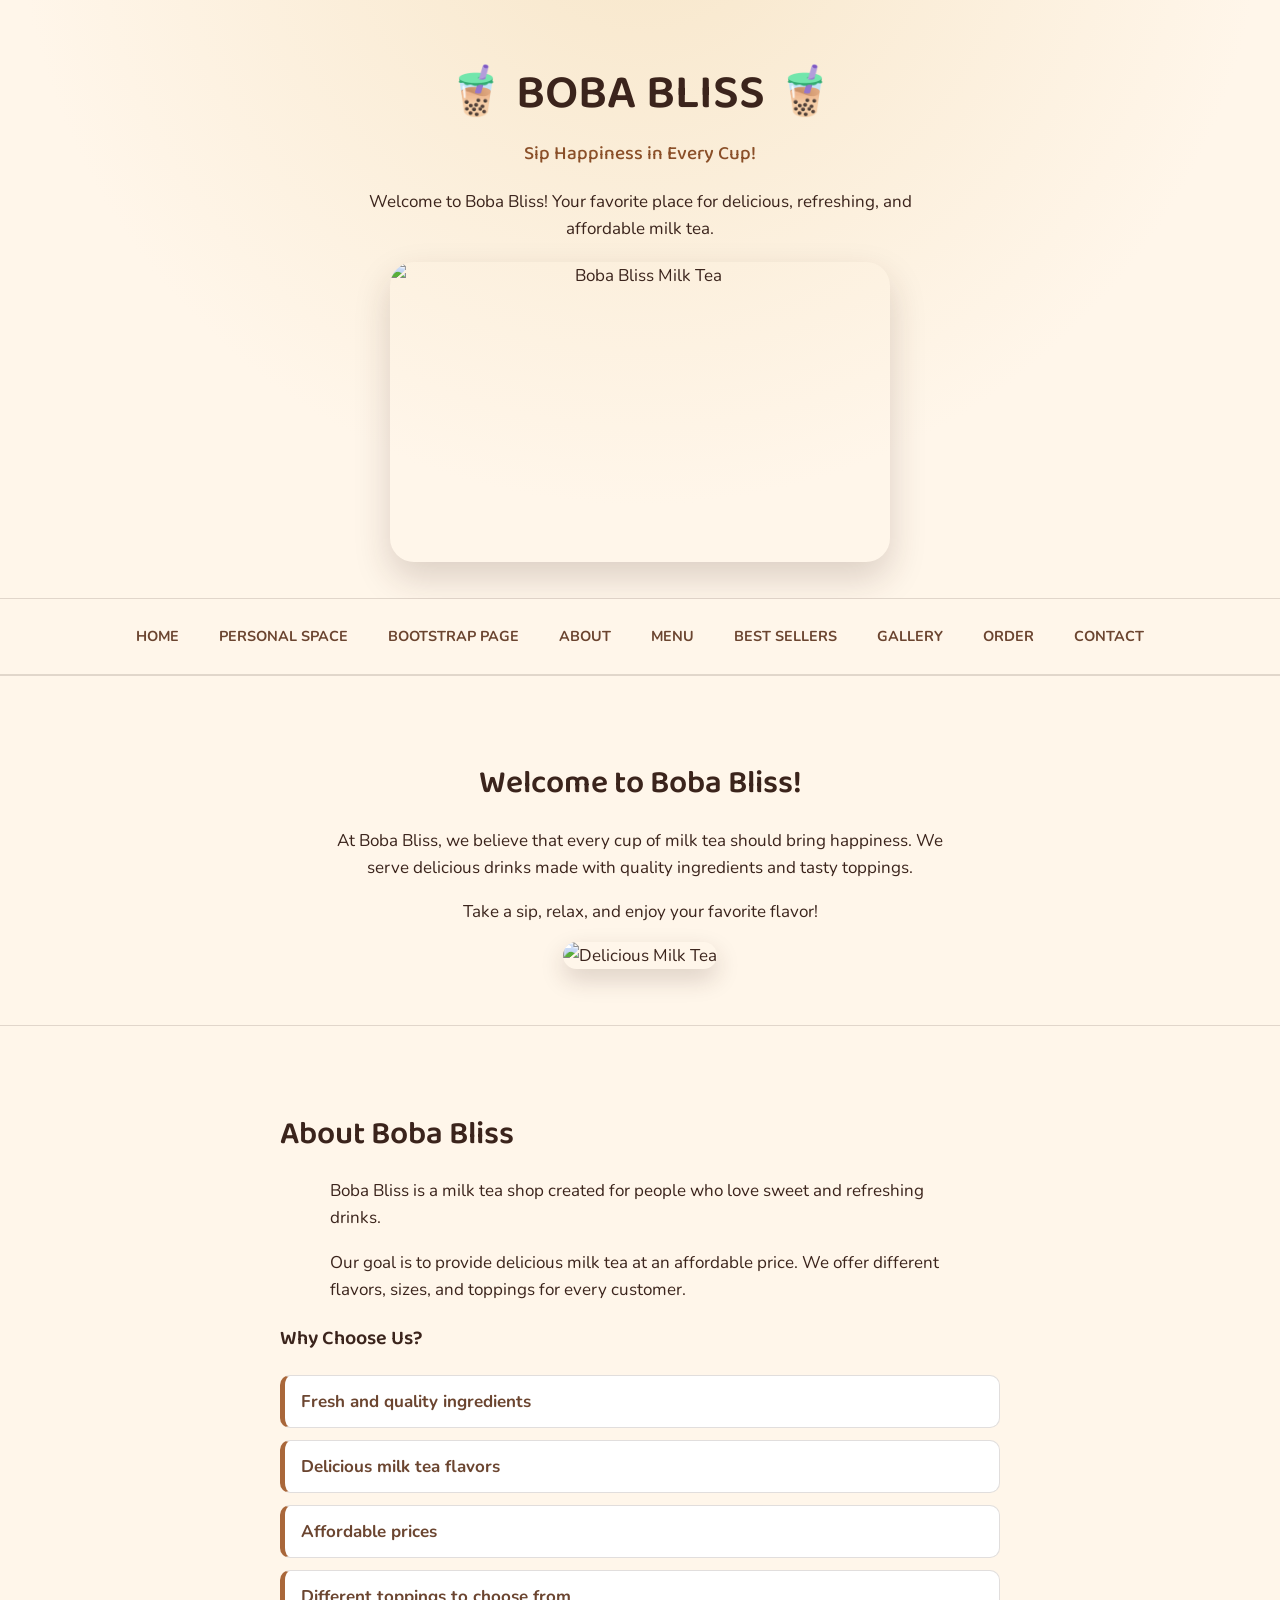
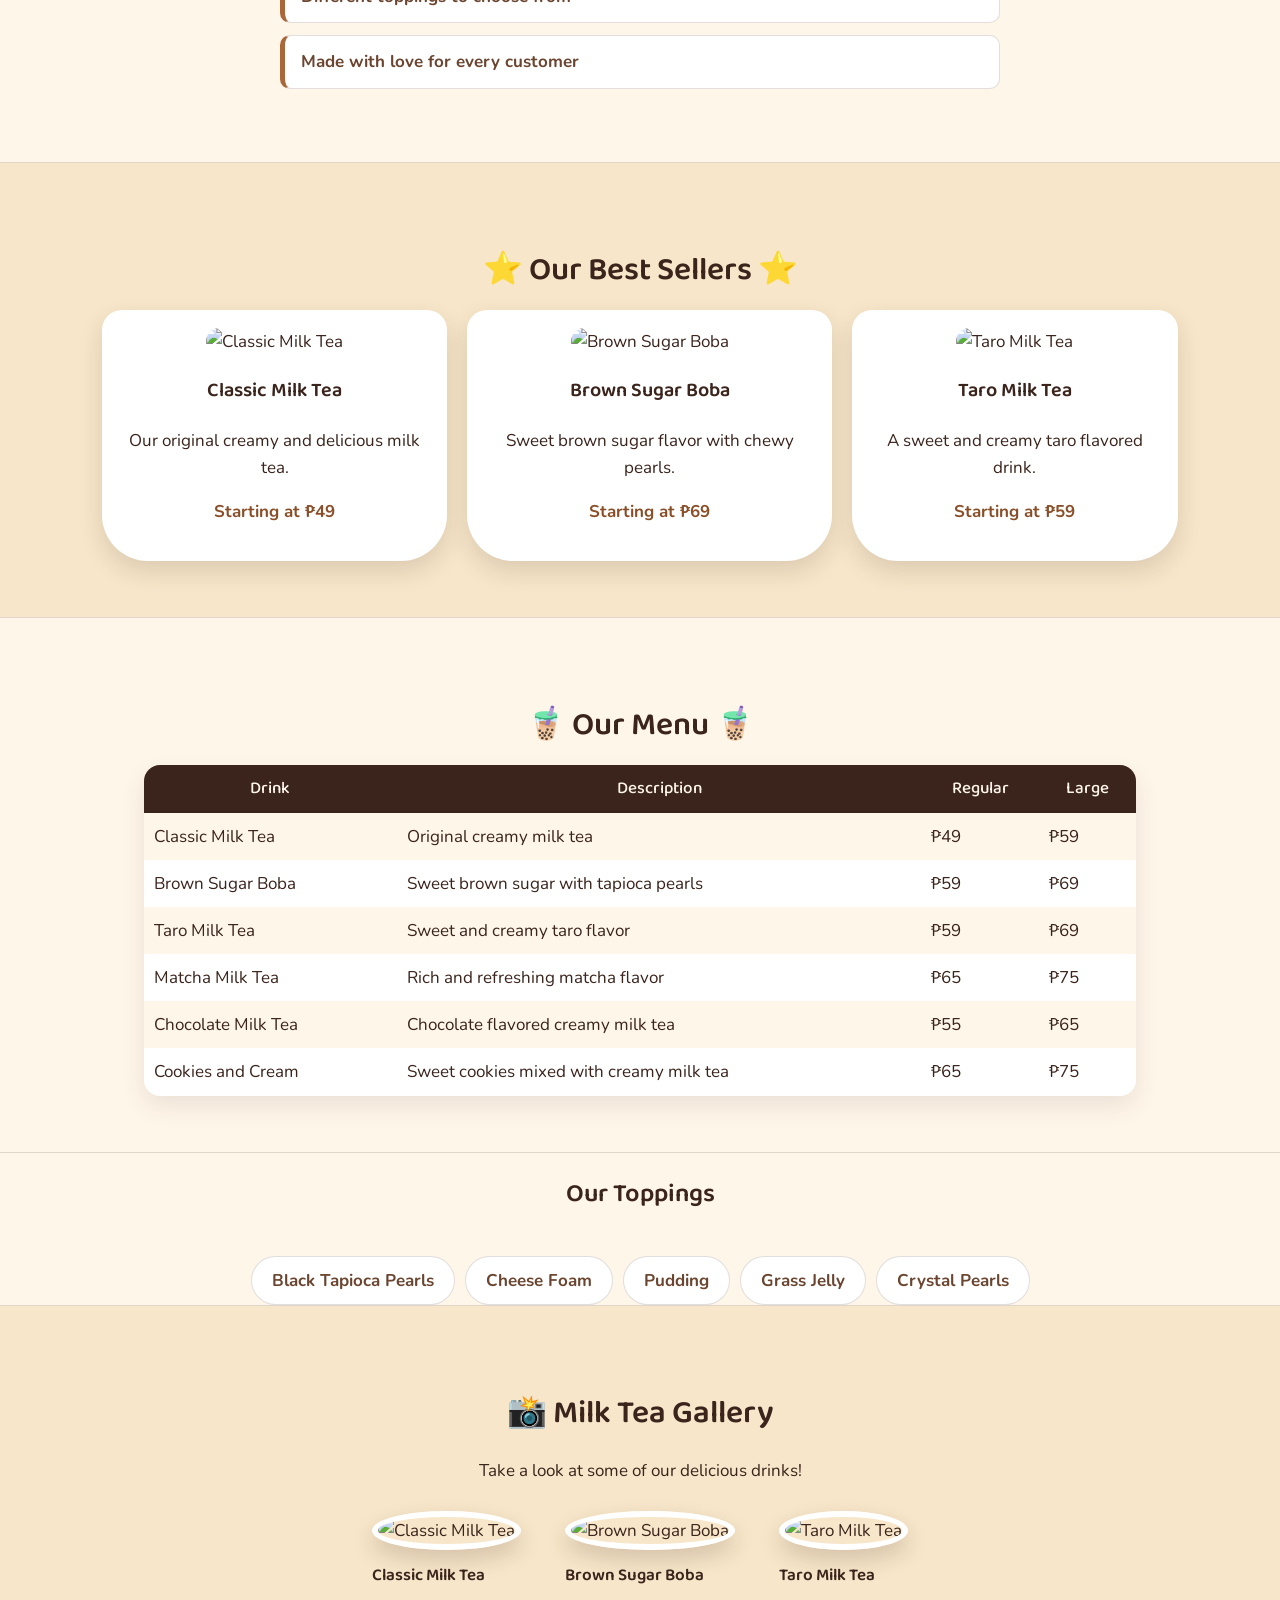
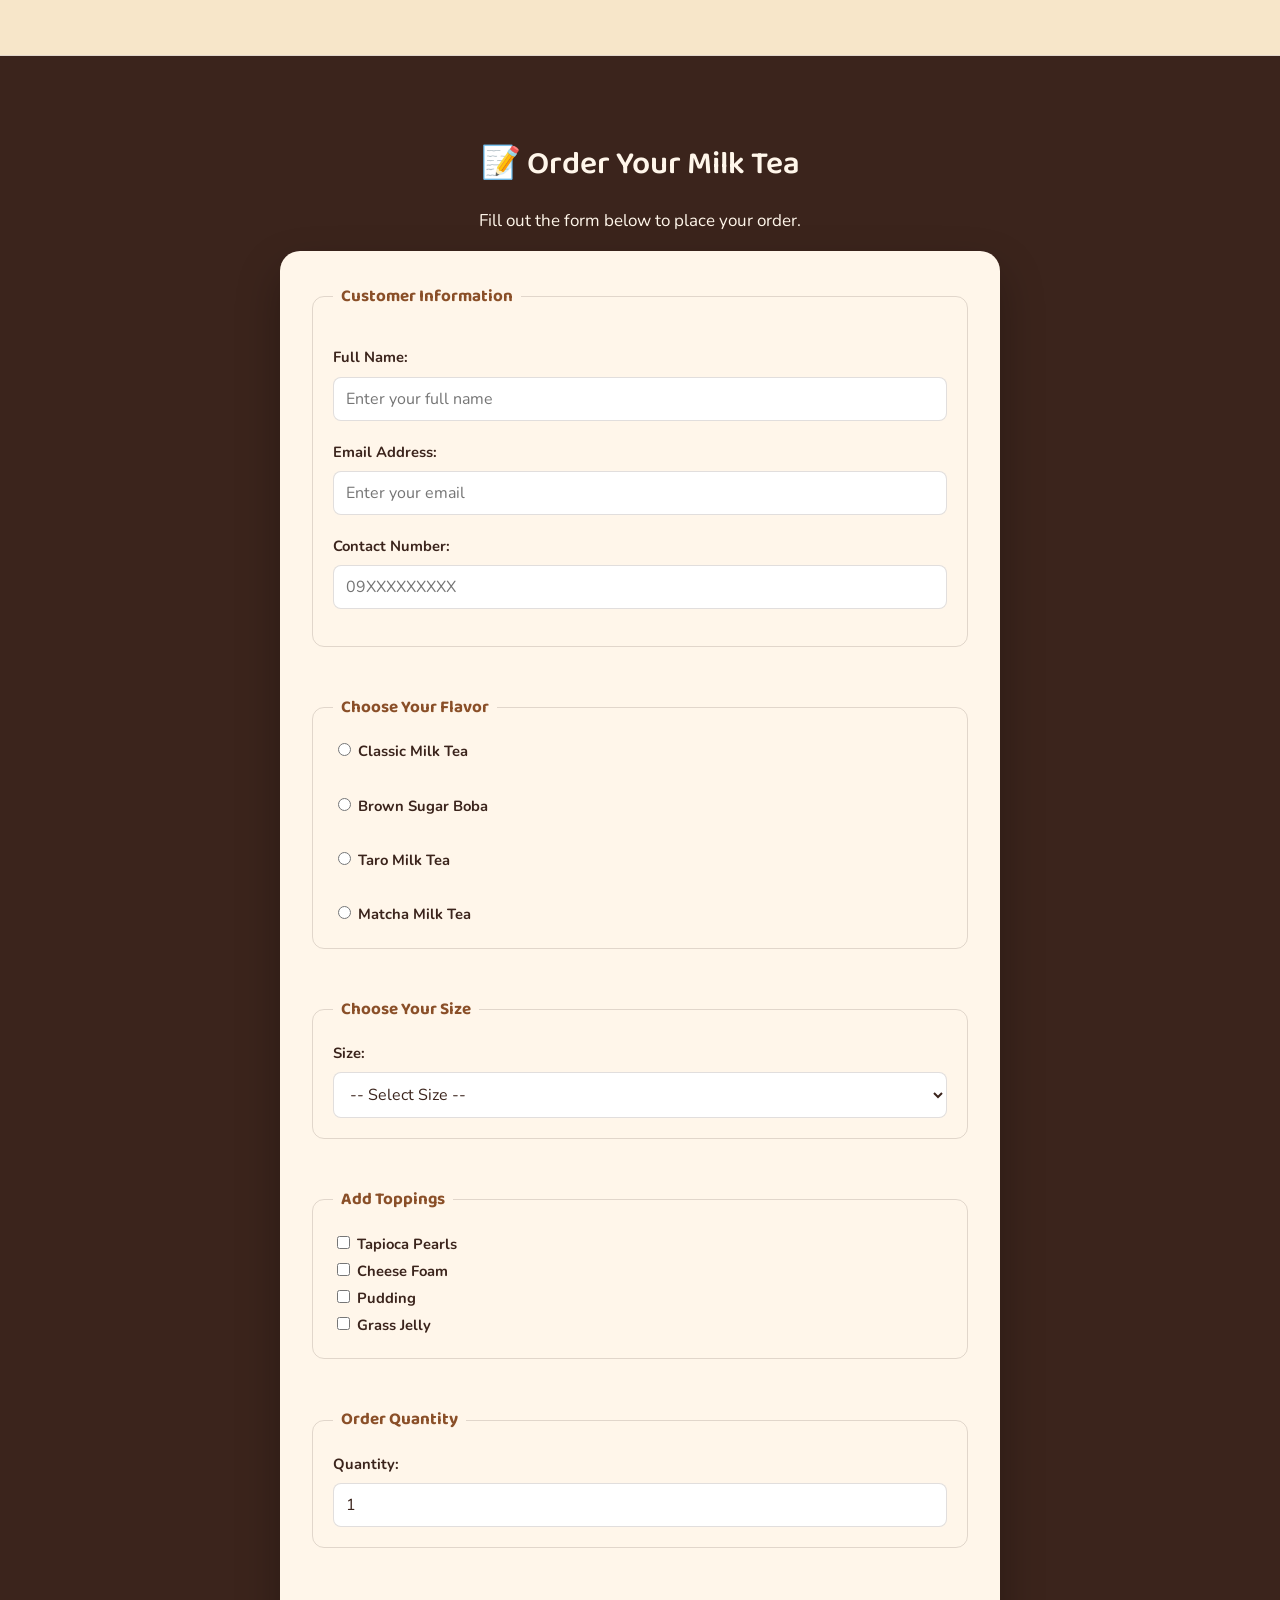
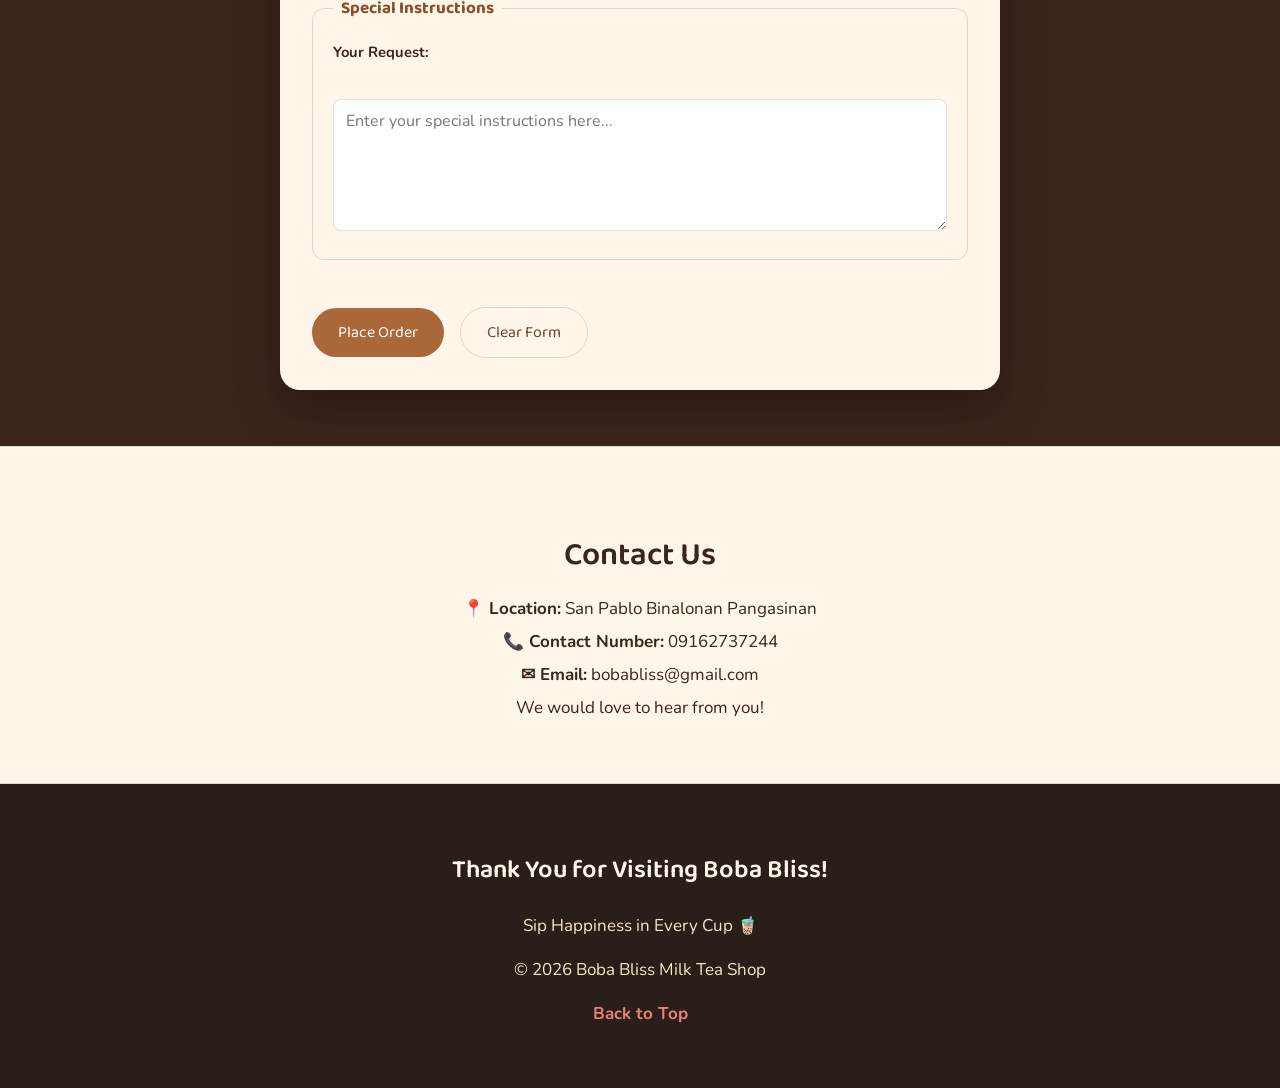
==== index.html @ b918bef1 "Add files via upload" ====
<!DOCTYPE html>
<html lang="en">
<head>
    <meta charset="UTF-8">
    <meta name="viewport" content="width=device-width, initial-scale=1.0">
    <title>Boba Bliss Milk Tea Shop</title>

    <!-- Google Fonts -->
    <link rel="preconnect" href="https://fonts.googleapis.com">
    <link href="https://fonts.googleapis.com/css2?family=Baloo+2:wght@500;600;700&family=Nunito:wght@400;600;700;800&display=swap" rel="stylesheet">

    <!-- EXTERNAL CSS -->
    <link rel="stylesheet" href="style.css">

    <!-- INTERNAL CSS -->
    <style>
        #home img { animation: fadeUp 0.7s ease both; }
        @keyframes fadeUp {
            from { opacity: 0; transform: translateY(14px); }
            to   { opacity: 1; transform: translateY(0); }
        }
        @media print {
            nav, #order, footer { display: none; }
        }
    </style>
</head>

<body>

<!-- HEADER -->
<header align="center">

    <h1>🧋 BOBA BLISS 🧋</h1>

    <h2>Sip Happiness in Every Cup!</h2>

    <p>
        Welcome to Boba Bliss! Your favorite place for delicious,
        refreshing, and affordable milk tea.
    </p>

    <img src="images/milktea.jpg"
         alt="Boba Bliss Milk Tea"
         width="500"
         height="300">

</header>

<hr>

<!-- MAIN NAVIGATION -->
<nav class="site-nav">
    <a href="index.html">HOME</a>
    <a href="personal-space.html">PERSONAL SPACE</a>
    <a href="bootstrap-space.html">BOOTSTRAP PAGE</a>
    <a href="#about">ABOUT</a>
    <a href="#menu">MENU</a>
    <a href="#bestsellers">BEST SELLERS</a>
    <a href="#gallery">GALLERY</a>
    <a href="#order">ORDER</a>
    <a href="#contact">CONTACT</a>
</nav>

<hr>

<!-- HOME SECTION -->
<div id="home" align="center">

    <h2>Welcome to Boba Bliss!</h2>

    <p>
        At Boba Bliss, we believe that every cup of milk tea
        should bring happiness. We serve delicious drinks made
        with quality ingredients and tasty toppings.
    </p>

    <p>
        Take a sip, relax, and enjoy your favorite flavor!
    </p>

    <!-- INLINE CSS example -->
    <img src="images/milktea.jpg"
         alt="Delicious Milk Tea"
         width="400"
         style="border-radius:20px; box-shadow:0 10px 24px rgba(59,36,28,0.18);">

</div>

<hr>

<!-- ABOUT SECTION -->
<div id="about">

    <h2>About Boba Bliss</h2>

    <p>
        Boba Bliss is a milk tea shop created for people who
        love sweet and refreshing drinks.
    </p>

    <p>
        Our goal is to provide delicious milk tea at an affordable
        price. We offer different flavors, sizes, and toppings
        for every customer.
    </p>

    <h3>Why Choose Us?</h3>

    <ul>

        <li>Fresh and quality ingredients</li>

        <li>Delicious milk tea flavors</li>

        <li>Affordable prices</li>

        <li>Different toppings to choose from</li>

        <li>Made with love for every customer</li>

    </ul>

</div>

<hr>

<!-- BEST SELLERS -->
<div id="bestsellers" align="center">

    <h2>⭐ Our Best Sellers ⭐</h2>

    <table border="1"
           width="90%"
           cellpadding="10"
           align="center">

        <tr>

            <td align="center">

                <img src="images/classic.jpg"
                     alt="Classic Milk Tea"
                     width="150"
                     height="200">

                <h3>Classic Milk Tea</h3>

                <p>
                    Our original creamy and delicious milk tea.
                </p>

                <p>
                    <strong>Starting at ₱49</strong>
                </p>

            </td>


            <td align="center">

                <img src="images/brown-sugar.jpg"
                     alt="Brown Sugar Boba"
                     width="150"
                     height="200">

                <h3>Brown Sugar Boba</h3>

                <p>
                    Sweet brown sugar flavor with chewy pearls.
                </p>

                <p>
                    <strong>Starting at ₱69</strong>
                </p>

            </td>


            <td align="center">

                <img src="images/taro.jpg"
                     alt="Taro Milk Tea"
                     width="150"
                     height="200">

                <h3>Taro Milk Tea</h3>

                <p>
                    A sweet and creamy taro flavored drink.
                </p>

                <p>
                    <strong>Starting at ₱59</strong>
                </p>

            </td>

        </tr>

    </table>

</div>

<hr>

<!-- MENU SECTION -->
<div id="menu">

    <h2 align="center">🧋 Our Menu 🧋</h2>

    <table border="1"
           width="80%"
           cellpadding="10"
           align="center">

        <tr>

            <th>Drink</th>

            <th>Description</th>

            <th>Regular</th>

            <th>Large</th>

        </tr>


        <tr>

            <td>Classic Milk Tea</td>

            <td>Original creamy milk tea</td>

            <td>₱49</td>

            <td>₱59</td>

        </tr>


        <tr>

            <td>Brown Sugar Boba</td>

            <td>Sweet brown sugar with tapioca pearls</td>

            <td>₱59</td>

            <td>₱69</td>

        </tr>


        <tr>

            <td>Taro Milk Tea</td>

            <td>Sweet and creamy taro flavor</td>

            <td>₱59</td>

            <td>₱69</td>

        </tr>


        <tr>

            <td>Matcha Milk Tea</td>

            <td>Rich and refreshing matcha flavor</td>

            <td>₱65</td>

            <td>₱75</td>

        </tr>


        <tr>

            <td>Chocolate Milk Tea</td>

            <td>Chocolate flavored creamy milk tea</td>

            <td>₱55</td>

            <td>₱65</td>

        </tr>


        <tr>

            <td>Cookies and Cream</td>

            <td>Sweet cookies mixed with creamy milk tea</td>

            <td>₱65</td>

            <td>₱75</td>

        </tr>

    </table>

</div>

<hr>

<!-- TOPPINGS -->
<div align="center">

    <h2>Our Toppings</h2>

    <ol>

        <li>Black Tapioca Pearls</li>

        <li>Cheese Foam</li>

        <li>Pudding</li>

        <li>Grass Jelly</li>

        <li>Crystal Pearls</li>

    </ol>

</div>

<hr>

<!-- GALLERY -->
<div id="gallery" align="center">

    <h2>📸 Milk Tea Gallery</h2>

    <p>
        Take a look at some of our delicious drinks!
    </p>

    <table align="center"
           cellpadding="10">

        <tr>

            <td>

                <figure>

                    <img src="images/classic.jpg"
                         alt="Classic Milk Tea"
                         width="190"
                         height="220">

                    <figcaption>
                        Classic Milk Tea
                    </figcaption>

                </figure>

            </td>


            <td>

                <figure>

                    <img src="images/brown-sugar.jpg"
                         alt="Brown Sugar Boba"
                         width="190"
                         height="220">

                    <figcaption>
                        Brown Sugar Boba
                    </figcaption>

                </figure>

            </td>


            <td>

                <figure>

                    <img src="images/taro.jpg"
                         alt="Taro Milk Tea"
                         width="190"
                         height="220">

                    <figcaption>
                        Taro Milk Tea
                    </figcaption>

                </figure>

            </td>

        </tr>

    </table>

</div>

<hr>

<!-- ORDER FORM -->
<div id="order" align="center">

    <h2>📝 Order Your Milk Tea</h2>

    <p>
        Fill out the form below to place your order.
    </p>


    <form>

        <!-- CUSTOMER INFORMATION -->

        <fieldset>

            <legend>
                <strong>Customer Information</strong>
            </legend>


            <p>

                <label for="name">
                    Full Name:
                </label>

                <br>

                <input type="text"
                       id="name"
                       name="name"
                       size="40"
                       placeholder="Enter your full name"
                       required>

            </p>


            <p>

                <label for="email">
                    Email Address:
                </label>

                <br>

                <input type="email"
                       id="email"
                       name="email"
                       size="40"
                       placeholder="Enter your email">

            </p>


            <p>

                <label for="phone">
                    Contact Number:
                </label>

                <br>

                <input type="tel"
                       id="phone"
                       name="phone"
                       placeholder="09XXXXXXXXX">

            </p>

        </fieldset>


        <br>


        <!-- FLAVOR -->

        <fieldset>

            <legend>
                <strong>Choose Your Flavor</strong>
            </legend>


            <input type="radio"
                   id="classic"
                   name="flavor"
                   value="Classic Milk Tea">

            <label for="classic">
                Classic Milk Tea
            </label>

            <br><br>


            <input type="radio"
                   id="brown"
                   name="flavor"
                   value="Brown Sugar Boba">

            <label for="brown">
                Brown Sugar Boba
            </label>

            <br><br>


            <input type="radio"
                   id="taro"
                   name="flavor"
                   value="Taro Milk Tea">

            <label for="taro">
                Taro Milk Tea
            </label>

            <br><br>


            <input type="radio"
                   id="matcha"
                   name="flavor"
                   value="Matcha Milk Tea">

            <label for="matcha">
                Matcha Milk Tea
            </label>

        </fieldset>


        <br>


        <!-- SIZE -->

        <fieldset>

            <legend>
                <strong>Choose Your Size</strong>
            </legend>


            <label for="size">
                Size:
            </label>


            <select id="size"
                    name="size">

                <option value="">
                    -- Select Size --
                </option>

                <option value="regular">
                    Regular
                </option>

                <option value="large">
                    Large
                </option>

            </select>

        </fieldset>


        <br>


        <!-- TOPPINGS -->

        <fieldset>

            <legend>
                <strong>Add Toppings</strong>
            </legend>


            <input type="checkbox"
                   id="pearls"
                   name="toppings"
                   value="Pearls">

            <label for="pearls">
                Tapioca Pearls
            </label>

            <br>


            <input type="checkbox"
                   id="cheese"
                   name="toppings"
                   value="Cheese Foam">

            <label for="cheese">
                Cheese Foam
            </label>

            <br>


            <input type="checkbox"
                   id="pudding"
                   name="toppings"
                   value="Pudding">

            <label for="pudding">
                Pudding
            </label>

            <br>


            <input type="checkbox"
                   id="jelly"
                   name="toppings"
                   value="Grass Jelly">

            <label for="jelly">
                Grass Jelly
            </label>

        </fieldset>


        <br>


        <!-- QUANTITY -->

        <fieldset>

            <legend>
                <strong>Order Quantity</strong>
            </legend>


            <label for="quantity">
                Quantity:
            </label>


            <input type="number"
                   id="quantity"
                   name="quantity"
                   min="1"
                   max="10"
                   value="1">

        </fieldset>


        <br>


        <!-- SPECIAL REQUEST -->

        <fieldset>

            <legend>
                <strong>Special Instructions</strong>
            </legend>


            <label for="message">
                Your Request:
            </label>

            <br><br>


            <textarea id="message"
                      name="message"
                      rows="5"
                      cols="50"
                      placeholder="Enter your special instructions here..."></textarea>

        </fieldset>


        <br>


        <!-- BUTTONS -->

        <button type="submit">
            Place Order
        </button>


        <button type="reset">
            Clear Form
        </button>

    </form>

</div>

<hr>

<!-- CONTACT -->
<div id="contact" align="center">

    <h2>Contact Us</h2>

    <p>
        <strong>📍 Location:</strong>
        San Pablo Binalonan Pangasinan
    </p>

    <p>
        <strong>📞 Contact Number:</strong>
        09162737244
    </p>

    <p>
        <strong>✉ Email:</strong>
        bobabliss@gmail.com
    </p>

    <p>
        We would love to hear from you!
    </p>

</div>

<hr>

<!-- FOOTER -->
<footer align="center">

    <h2>Thank You for Visiting Boba Bliss!</h2>

    <p>
        Sip Happiness in Every Cup 🧋
    </p>

    <p>
        &copy; 2026 Boba Bliss Milk Tea Shop
    </p>

    <p>
        <a href="#home">
            Back to Top
        </a>
    </p>

</footer>

</body>
</html>
---- style.css ----
/* =========================================================
   BOBA BLISS — external stylesheet
   Written to match the ORIGINAL page structure (divs, tables,
   align attributes) rather than rebuilding the markup.
   Palette pulled from the shop's own drink photography.
   ========================================================= */

@import url("https://fonts.googleapis.com/css2?family=Baloo+2:wght@500;600;700&family=Nunito:wght@400;600;700;800&display=swap");

:root {
  --cream: #fff6ea;
  --cream-deep: #f7e6c9;
  --coffee: #3b241c;
  --coffee-soft: #6b4530;
  --caramel: #a9673a;
  --caramel-dark: #8a4f28;
  --taro: #9b7fc7;
  --pearl: #2a1e18;
  --line: rgba(59, 36, 28, 0.15);
}

* { box-sizing: border-box; }

body {
  background-color: var(--cream);
  color: var(--coffee);
  font-family: "Nunito", "Segoe UI", sans-serif;
  font-size: 17px;
  line-height: 1.6;
  margin: 0;
}

h1, h2, h3 {
  font-family: "Baloo 2", "Segoe UI", sans-serif;
  color: var(--coffee);
  font-weight: 600;
}

p { max-width: 62ch; margin-left: auto; margin-right: auto; }

a { color: var(--caramel-dark); }

hr {
  border: none;
  border-top: 1px solid var(--line);
  margin: 0;
}

/* ---------- header ---------- */
header {
  padding: 56px 20px 36px;
  background: radial-gradient(circle at 50% -20%, var(--cream-deep), var(--cream) 65%);
  text-align: center;
}

header h1 {
  font-size: 3rem;
  margin: 0 0 6px;
}

header h2 {
  font-family: "Baloo 2", sans-serif;
  font-weight: 500;
  color: var(--caramel-dark);
  font-size: 1.2rem;
  margin: 0 0 18px;
}

header img {
  display: block;
  border-radius: 24px;
  box-shadow: 0 16px 36px rgba(59, 36, 28, 0.18);
  margin: 20px auto 0;
}

/* ---------- nav ---------- */
nav {
  position: sticky;
  top: 0;
  z-index: 20;
  background: rgba(255, 246, 234, 0.94);
  backdrop-filter: blur(6px);
  border-bottom: 1px solid var(--line);
  padding: 14px 10px;
  text-align: center;
}

nav a {
  display: inline-block;
  margin: 4px 2px;
  padding: 8px 16px;
  border-radius: 999px;
  text-decoration: none;
  color: var(--coffee-soft);
  font-weight: 700;
  font-size: 0.9rem;
  transition: background 0.2s ease, color 0.2s ease;
}

nav a:hover,
nav a:focus-visible {
  background: var(--caramel);
  color: #fff;
}

/* ---------- generic section spacing ---------- */
div[id] {
  padding: 56px 20px;
}

div[id] h2 { font-size: 2rem; margin-bottom: 14px; }

/* ---------- about ---------- */
#home {
  text-align: center;
}

#about {
  max-width: 760px;
  margin: 0 auto;
}

#about ul {
  list-style: none;
  padding: 0;
  display: grid;
  gap: 12px;
  margin-top: 20px;
}

#about li {
  background: #fff;
  border: 1px solid var(--line);
  border-left: 5px solid var(--caramel);
  border-radius: 10px;
  padding: 12px 16px;
  font-weight: 700;
  color: var(--coffee-soft);
}

/* ---------- best sellers ---------- */
#bestsellers {
  background: var(--cream-deep);
}

#bestsellers table {
  border-collapse: separate;
  border-spacing: 20px 0;
  border: none !important;
  margin: 0 auto;
}

#bestsellers td {
  background: #fff;
  border: none !important;
  border-radius: 20px 20px 46px 46px; /* echoes a cup silhouette */
  box-shadow: 0 10px 24px rgba(59, 36, 28, 0.14);
  padding: 18px !important;
  transition: transform 0.2s ease;
}

#bestsellers td:hover { transform: translateY(-6px); }

#bestsellers img {
  border-radius: 14px;
  object-fit: cover;
}

#bestsellers strong { color: var(--caramel-dark); }

/* ---------- menu table ---------- */
#menu table {
  border-collapse: collapse;
  border: none !important;
  margin: 0 auto;
  border-radius: 16px;
  overflow: hidden;
  box-shadow: 0 10px 24px rgba(59, 36, 28, 0.1);
}

#menu th {
  background: var(--coffee);
  color: var(--cream);
  font-family: "Baloo 2", sans-serif;
  font-weight: 500;
  border: none !important;
}

#menu td {
  border: none !important;
  border-bottom: 1px solid var(--line);
  background: #fff;
}

#menu tr:nth-child(even) td { background: var(--cream); }

/* ---------- toppings ---------- */
ol {
  display: inline-flex;
  flex-wrap: wrap;
  gap: 10px;
  list-style: none;
  padding: 0;
  margin: 20px 0 0;
  justify-content: center;
}

ol li {
  background: #fff;
  border: 1px solid var(--line);
  padding: 10px 20px;
  border-radius: 999px;
  font-weight: 700;
  color: var(--coffee-soft);
}

/* ---------- gallery ---------- */
#gallery {
  background: var(--cream-deep);
}

#gallery table {
  border-collapse: separate;
  border-spacing: 24px 0;
  margin: 0 auto;
}

#gallery figure {
  margin: 0;
}

#gallery img {
  border-radius: 50%;
  border: 6px solid #fff;
  box-shadow: 0 10px 22px rgba(59, 36, 28, 0.18);
  object-fit: cover;
}

#gallery figcaption {
  margin-top: 12px;
  font-family: "Baloo 2", sans-serif;
  font-weight: 600;
}

/* ---------- order form ---------- */
#order {
  background: var(--coffee);
  color: var(--cream);
}

#order h2 { color: var(--cream); }

#order form {
  background: var(--cream);
  color: var(--coffee);
  border-radius: 20px;
  padding: 32px;
  max-width: 720px;
  margin: 0 auto;
  box-shadow: 0 20px 44px rgba(0, 0, 0, 0.28);
  text-align: left;
}

#order fieldset {
  border: 1px solid var(--line);
  border-radius: 12px;
  padding: 16px 20px 20px;
  margin: 0 0 20px;
}

#order legend {
  font-family: "Baloo 2", sans-serif;
  padding: 0 8px;
  color: var(--caramel-dark);
}

#order label { font-weight: 700; font-size: 0.92rem; }

#order input[type="text"],
#order input[type="email"],
#order input[type="tel"],
#order input[type="number"],
#order select,
#order textarea {
  width: 100%;
  max-width: 100%;
  margin-top: 6px;
  padding: 10px 12px;
  border: 1px solid var(--line);
  border-radius: 8px;
  font-family: "Nunito", sans-serif;
  font-size: 1rem;
  background: #fff;
  color: var(--coffee);
}

#order input:focus,
#order select:focus,
#order textarea:focus {
  outline: 3px solid var(--taro);
  outline-offset: 1px;
}

#order button {
  font-family: "Baloo 2", sans-serif;
  font-size: 1rem;
  padding: 12px 26px;
  border-radius: 999px;
  border: none;
  cursor: pointer;
  margin-right: 12px;
}

#order button[type="submit"] {
  background: var(--caramel);
  color: #fff;
}
#order button[type="submit"]:hover { background: var(--caramel-dark); }

#order button[type="reset"] {
  background: transparent;
  color: var(--coffee-soft);
  border: 1px solid var(--line);
}

/* ---------- contact ---------- */
#contact p { margin: 6px auto; }

/* ---------- footer ---------- */
footer {
  background: var(--pearl);
  color: var(--cream-deep);
  padding: 44px 20px;
  text-align: center;
}

footer h2 { color: var(--cream); }

footer a {
  color: #e8837a;
  font-weight: 700;
  text-decoration: none;
}

/* ---------- responsive ---------- */
@media (max-width: 720px) {
  #bestsellers table,
  #gallery table,
  #bestsellers tr,
  #gallery tr,
  #bestsellers td,
  #gallery td {
    display: block;
    width: 100% !important;
  }
  #bestsellers td { margin-bottom: 20px; }
  #gallery td { margin-bottom: 24px; }
  header h1 { font-size: 2.2rem; }
  #order form { padding: 22px; }
}
/* Cross-page navigation */
.site-nav { }
.site-nav a { }
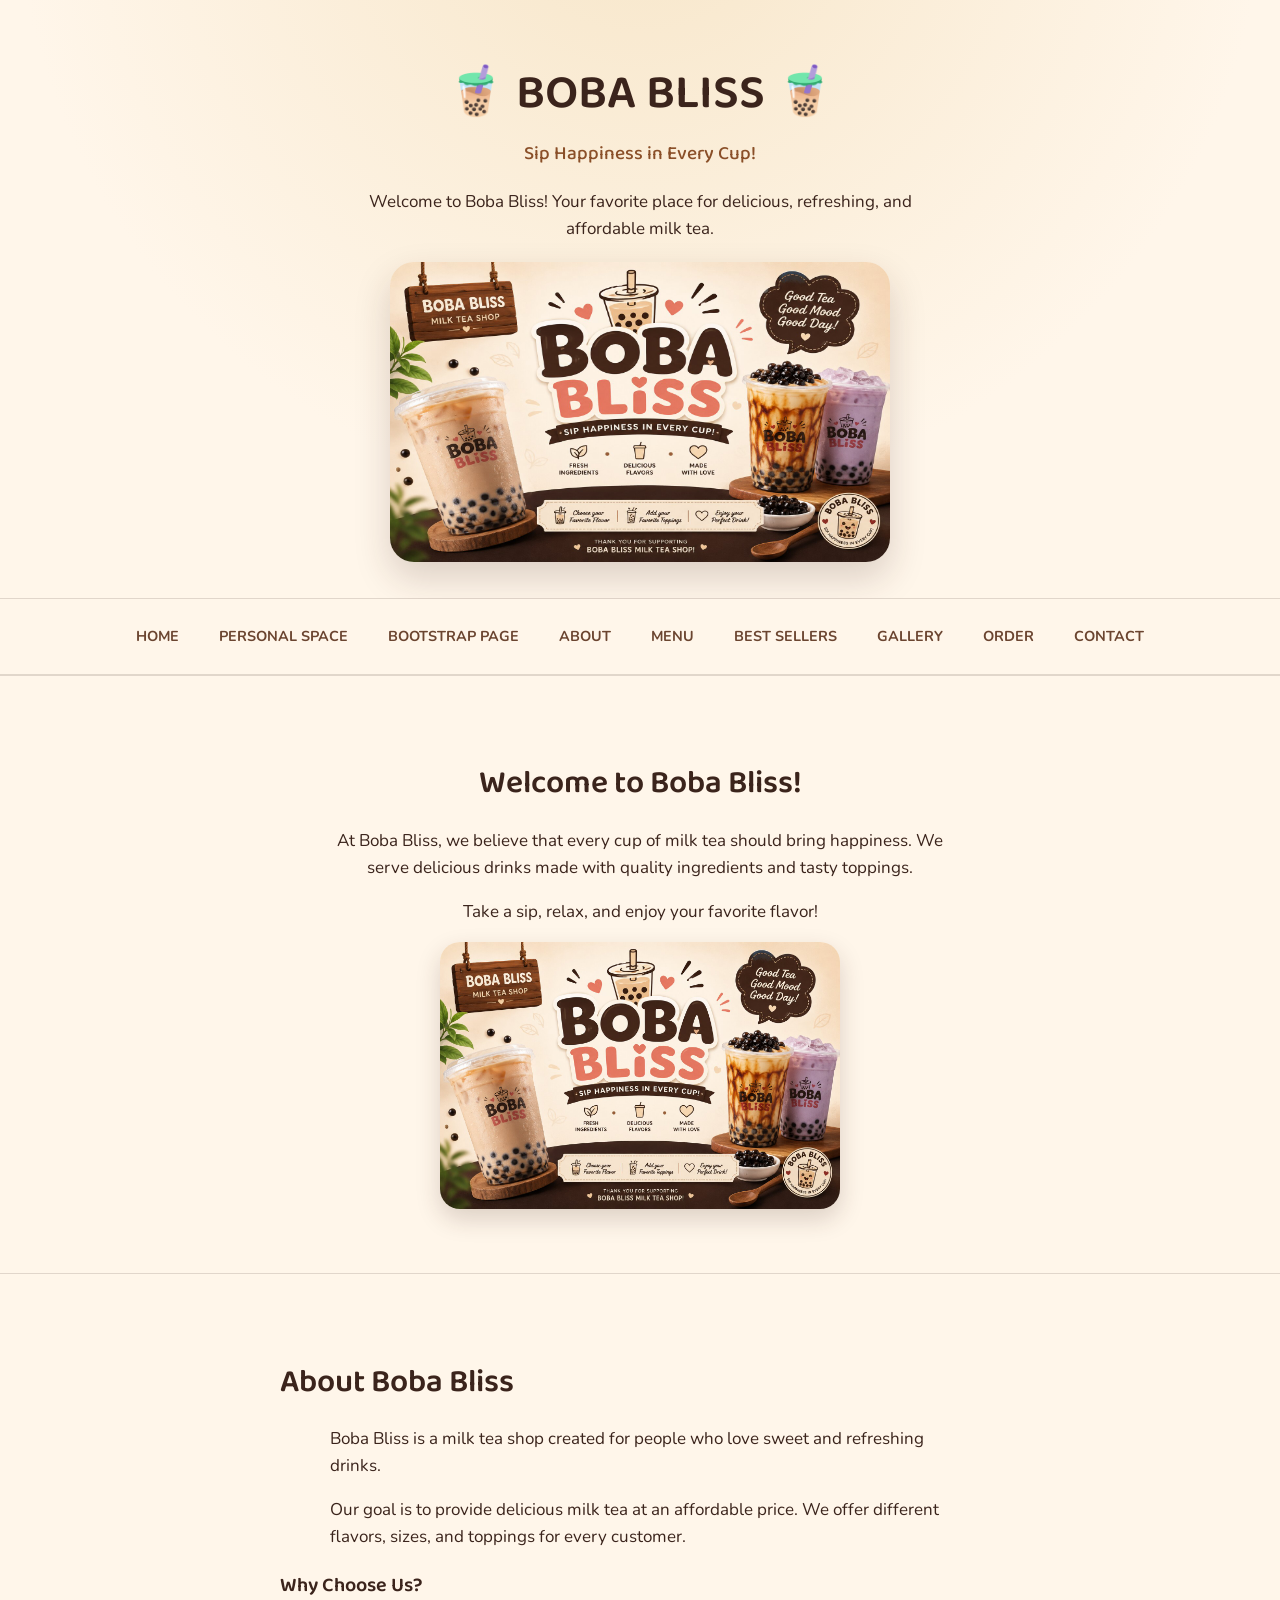
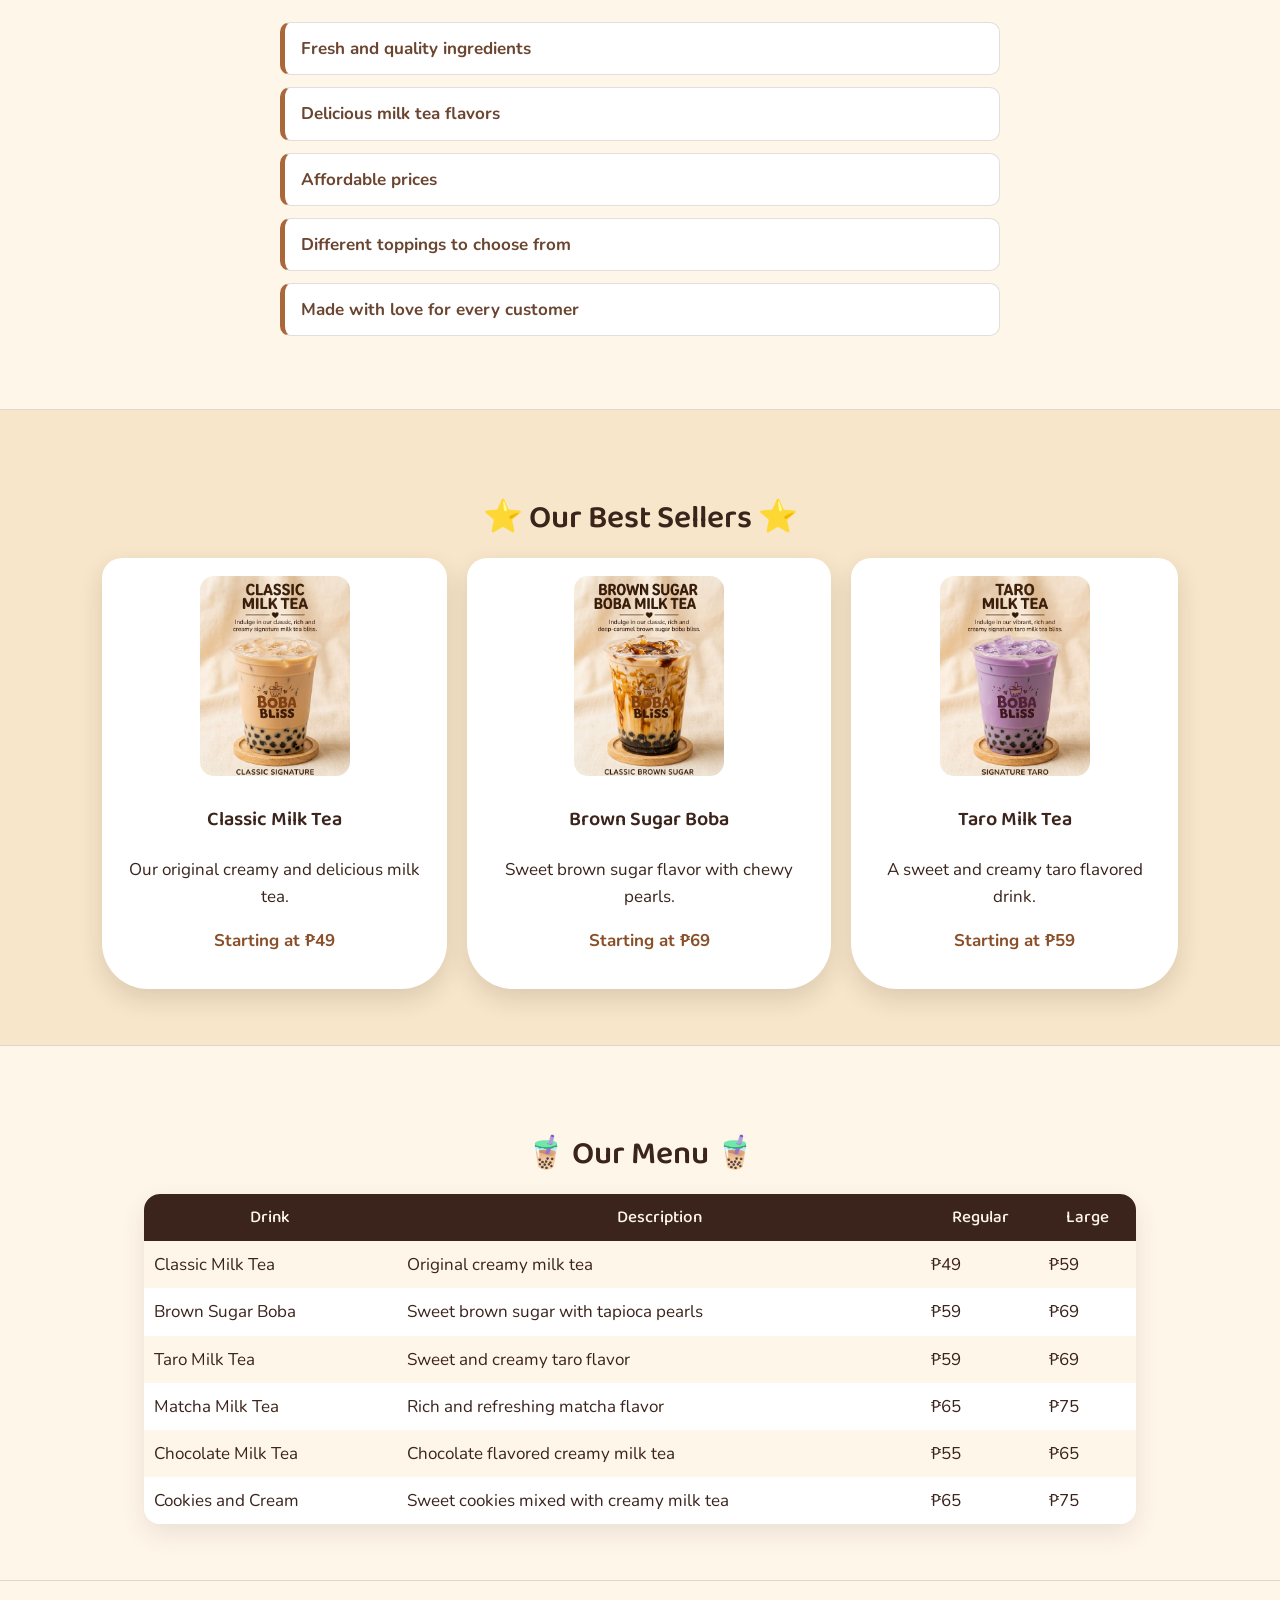
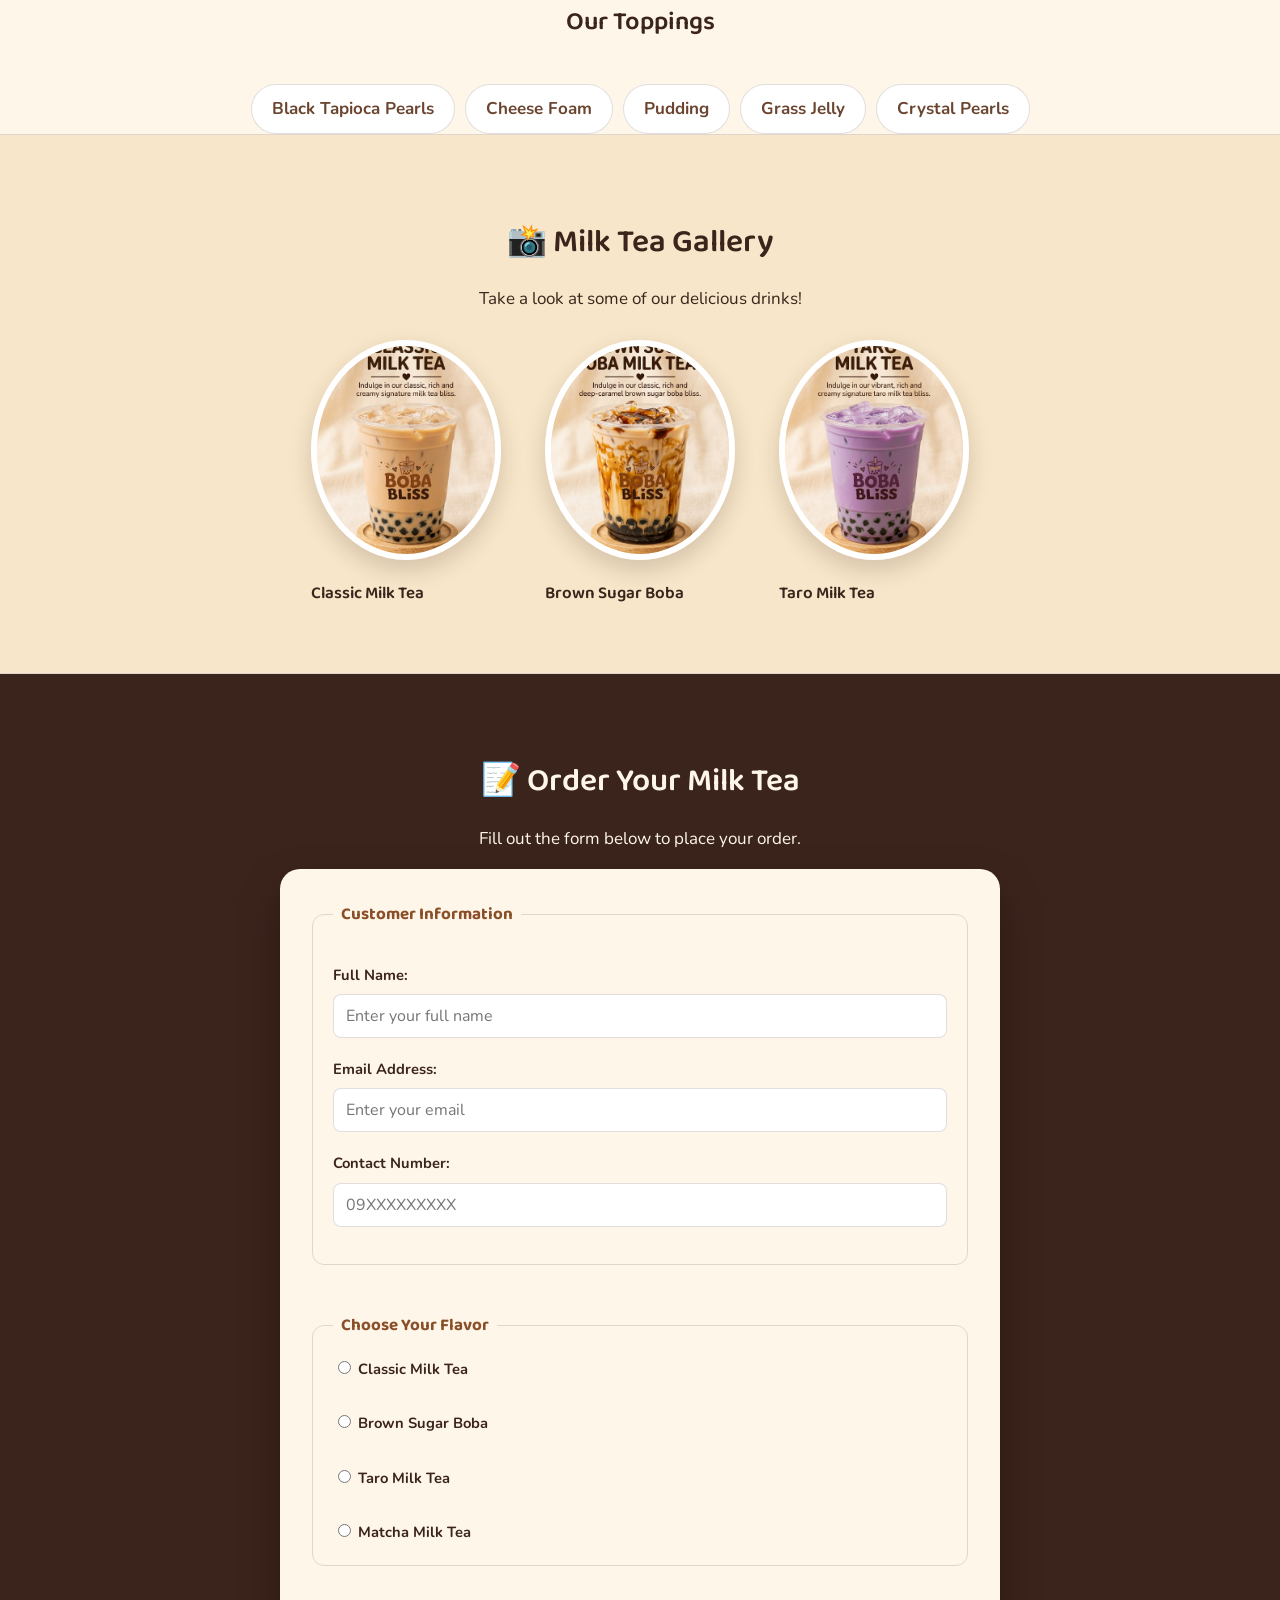
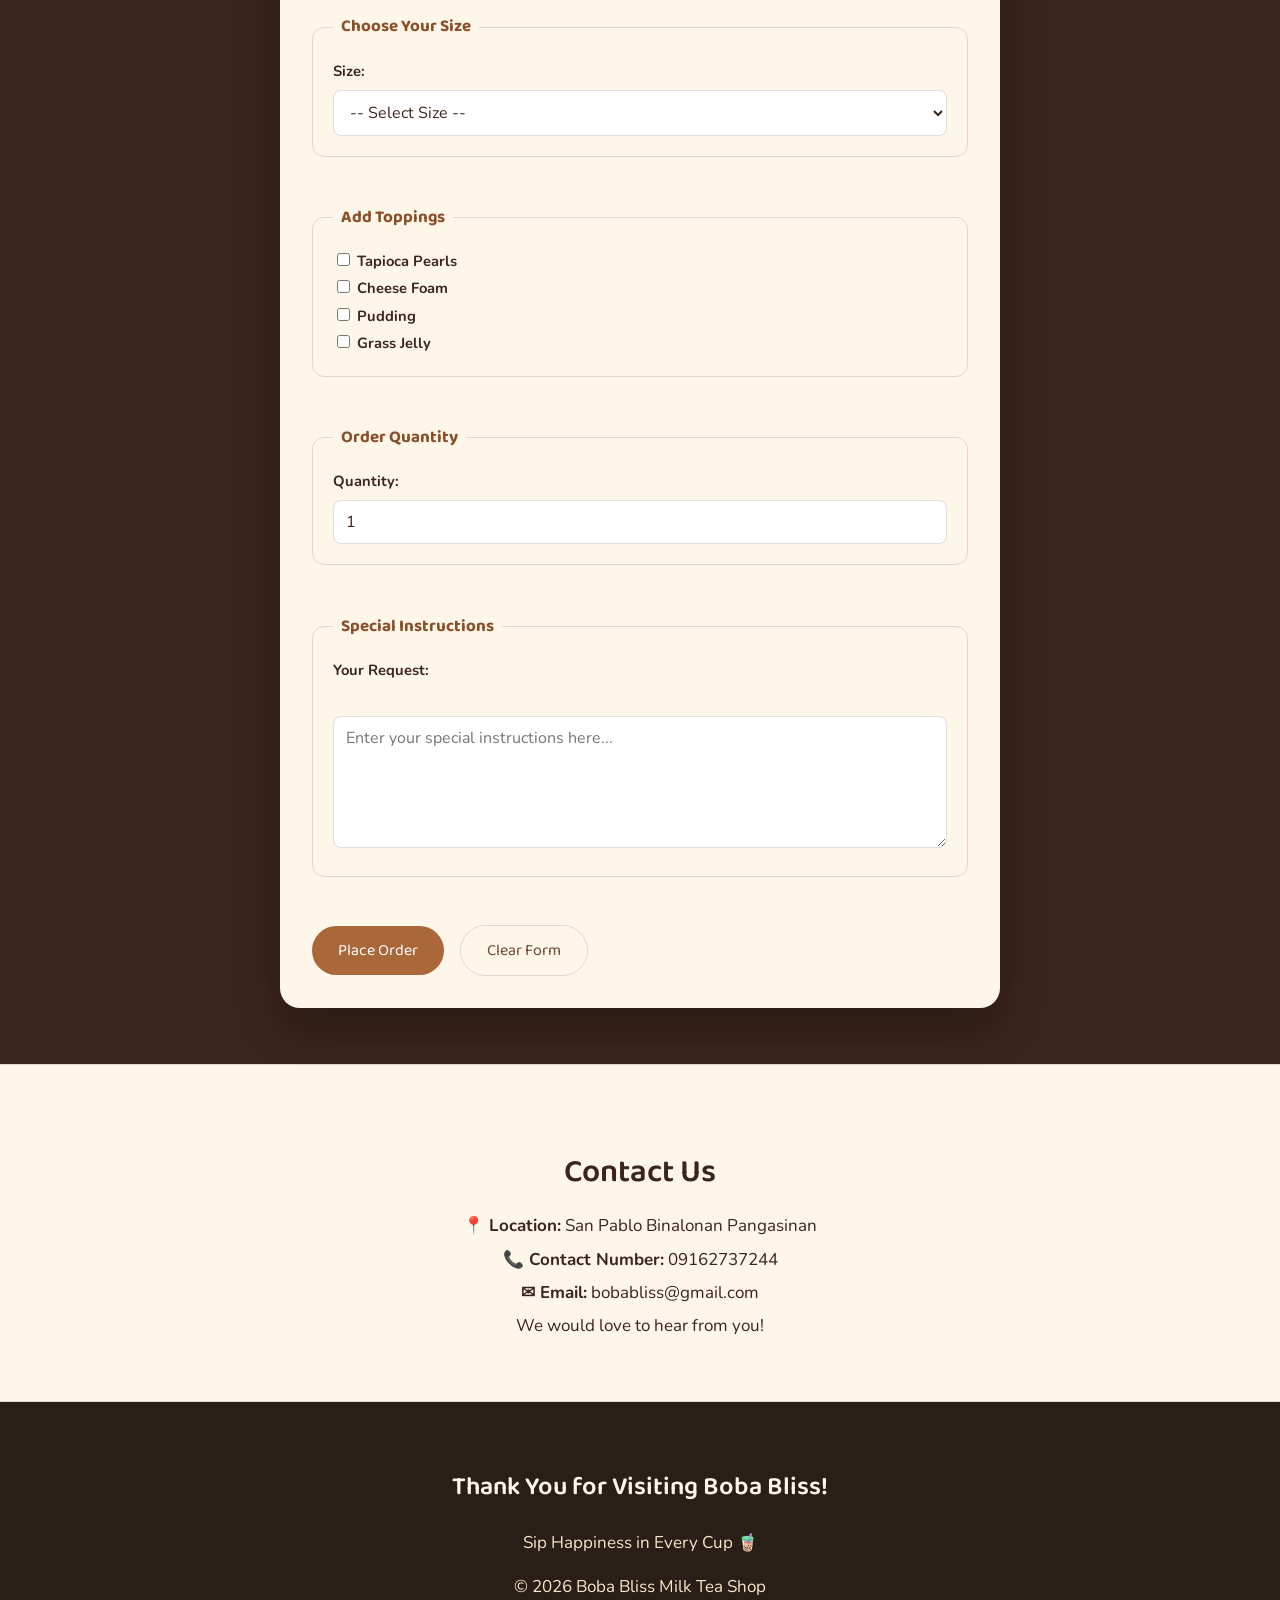
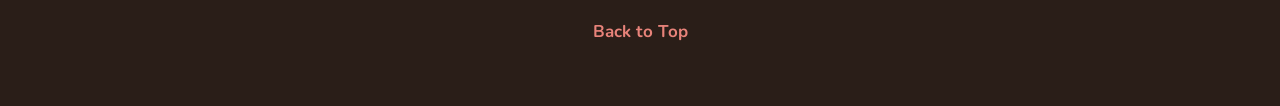
==== commit d24fe400: "Update index.html" ====
--- a/index.html
+++ b/index.html
@@ -39,7 +39,7 @@
         refreshing, and affordable milk tea.
     </p>
 
-    <img src="images/milktea.jpg"
+    <img src="milktea.jpg"
          alt="Boba Bliss Milk Tea"
          width="500"
          height="300">
@@ -48,17 +48,17 @@
 
 <hr>
 
-<!-- MAIN NAVIGATION -->
-<nav class="site-nav">
-    <a href="index.html">HOME</a>
-    <a href="personal-space.html">PERSONAL SPACE</a>
-    <a href="bootstrap-space.html">BOOTSTRAP PAGE</a>
-    <a href="#about">ABOUT</a>
-    <a href="#menu">MENU</a>
-    <a href="#bestsellers">BEST SELLERS</a>
-    <a href="#gallery">GALLERY</a>
-    <a href="#order">ORDER</a>
-    <a href="#contact">CONTACT</a>
+<!-- MAIN NAVIGATION -->
+<nav class="site-nav">
+    <a href="index.html">HOME</a>
+    <a href="personal-space.html">PERSONAL SPACE</a>
+    <a href="bootstrap-space.html">BOOTSTRAP PAGE</a>
+    <a href="#about">ABOUT</a>
+    <a href="#menu">MENU</a>
+    <a href="#bestsellers">BEST SELLERS</a>
+    <a href="#gallery">GALLERY</a>
+    <a href="#order">ORDER</a>
+    <a href="#contact">CONTACT</a>
 </nav>
 
 <hr>
@@ -79,7 +79,7 @@
     </p>
 
     <!-- INLINE CSS example -->
-    <img src="images/milktea.jpg"
+    <img src="milktea.jpg"
          alt="Delicious Milk Tea"
          width="400"
          style="border-radius:20px; box-shadow:0 10px 24px rgba(59,36,28,0.18);">
@@ -138,7 +138,7 @@
 
             <td align="center">
 
-                <img src="images/classic.jpg"
+                <img src="classic.jpg"
                      alt="Classic Milk Tea"
                      width="150"
                      height="200">
@@ -158,7 +158,7 @@
 
             <td align="center">
 
-                <img src="images/brown-sugar.jpg"
+                <img src="brown-sugar.jpg"
                      alt="Brown Sugar Boba"
                      width="150"
                      height="200">
@@ -178,7 +178,7 @@
 
             <td align="center">
 
-                <img src="images/taro.jpg"
+                <img src="taro.jpg"
                      alt="Taro Milk Tea"
                      width="150"
                      height="200">
@@ -350,7 +350,7 @@
 
                 <figure>
 
-                    <img src="images/classic.jpg"
+                    <img src="classic.jpg"
                          alt="Classic Milk Tea"
                          width="190"
                          height="220">
@@ -368,7 +368,7 @@
 
                 <figure>
 
-                    <img src="images/brown-sugar.jpg"
+                    <img src="brown-sugar.jpg"
                          alt="Brown Sugar Boba"
                          width="190"
                          height="220">
@@ -386,7 +386,7 @@
 
                 <figure>
 
-                    <img src="images/taro.jpg"
+                    <img src="taro.jpg"
                          alt="Taro Milk Tea"
                          width="190"
                          height="220">
@@ -763,4 +763,4 @@
 </footer>
 
 </body>
-</html>+</html>
